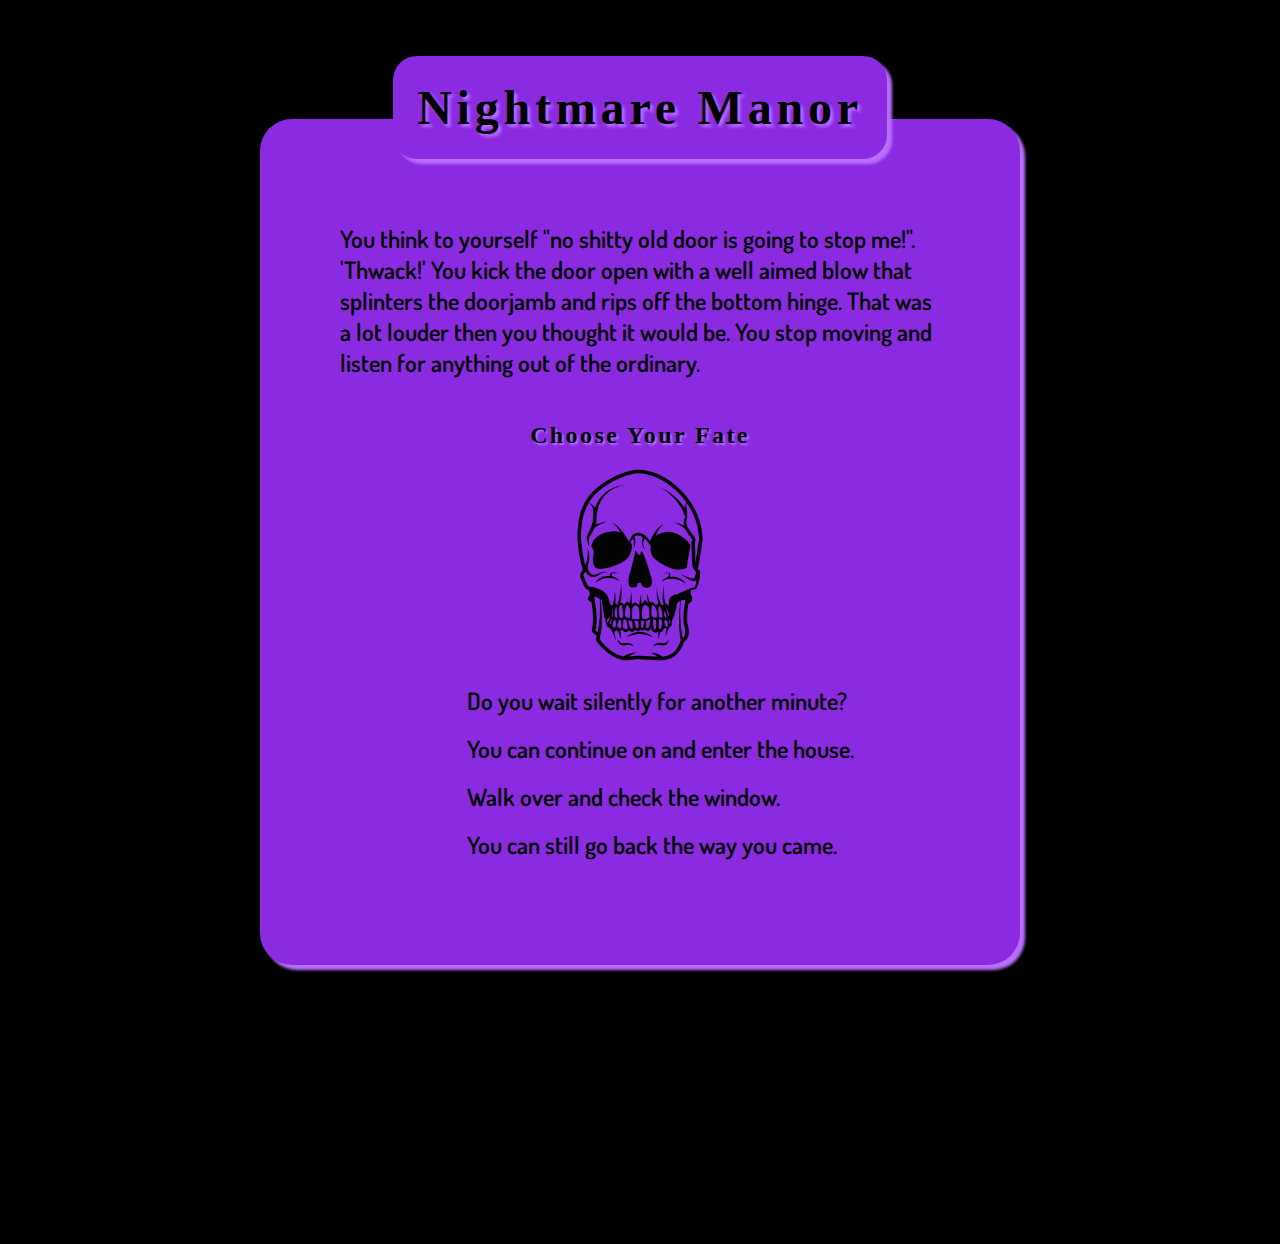
==== pg2.html @ 957e78af "woohoo" ====
<!DOCTYPE html>
<html lang="en">
<head>
    <meta charset="UTF-8">
    <meta http-equiv="X-UA-Compatible" content="IE=edge">
    <meta name="viewport" content="width=device-width, initial-scale=1.0">
    <link href="https://fonts.googleapis.com/css2?family=Dosis&display=swap" rel="stylesheet">
    <link rel="stylesheet" href="styles.css">
    <title>page2</title>
</head>
<body>
    <div class="wrapper">
        <header>
            <h1 class="nightmare">Nightmare Manor</h1>
        </header>
        <div class="story">
            <p>You think to yourself "no shitty old door is going to stop me!". 'Thwack!' You kick the door open with a well aimed blow that splinters the doorjamb and rips off the bottom hinge.
                That was a lot louder then you thought it would be. You stop moving and listen for anything out of the ordinary. </p>
                <br/>
            <h2 class="fates">Choose Your Fate</h2>
            <img class="skull" src="images/doomskull.png" alt="">
            <ul>
                <a class="fate" href="#">Do you wait silently for another minute?</a></br>
                <a class="fate" href="#">You can continue on and enter the house.</a></br>
                <a class="fate" href="#">Walk over and check the window.</a></br>
                <a class="fate" href="#">You can still go back the way you came.</a></br>
            </ul>
        </div>
    </div>
</body>
</html>
---- styles.css ----
body,
html,
h1 {
    margin: 0;
}

body {
    background: black;
    font-family: 'Dosis', sans-serif;
    overflow-y: auto;
}

p {
    font-size: 1.5em;
    font-weight: 600;
}

.wrapper {
    display: grid;
    grid-template-rows: 1fr auto 1fr;
    justify-content: center;
    align-content: center;
    justify-items: center;
}

header {
    margin-top: 1em;
}

.nightmare {
    border-radius: .5em;
    text-align: center;
    background-color: blueviolet;
    font-size: 3em;
    padding: .5em;
    font-family: fantasy;
    letter-spacing: .1em;
    text-shadow: 3px 3px 3px rgb(185, 110, 255);
    z-index: 5;
    box-shadow: 5px 5px 3px rgb(185, 110, 255);
    position: relative;
    top: 40px;
}

.fates {
    text-align: center;
    letter-spacing: .1em;
    font-family: fantasy;
    text-shadow: 2px 2px 2px rgb(185, 110, 255);
    margin-top: 0;
}

.fate {
    font-size: 1.5em;
    font-weight: 600;
    line-height: 2em;
    padding: .2em;
}

.skull {
    height: 12em;
    width: 12em;
}

ul {
    list-style-type: upper-roman;
}

a:link {
    text-decoration: none;
    color: black;
}

a:visited {
    text-decoration: none;
    color: rgb(0, 0, 0);
}

a:hover:active {
    text-decoration: none;
    text-shadow: 1px 1px 1px rgb(180, 64, 238);
}

a:hover {
    text-decoration: none;color: black;
    text-shadow: 3px 3px 5px rgb(185, 110, 255);
}

.story {
    display: flex;
    flex-direction: column;
    justify-content: center;
    align-items: center;
    background-color: blueviolet;
    margin: 5em 7em;
    padding: 5em;
    border-radius: 2em;
    box-shadow: 5px 5px 3px rgb(185, 110, 255);
    max-width: 600px;
    position: relative;
    bottom: 80px;
}

/*.footer {
    text-align: center;
    background-color: blueviolet;
}*/
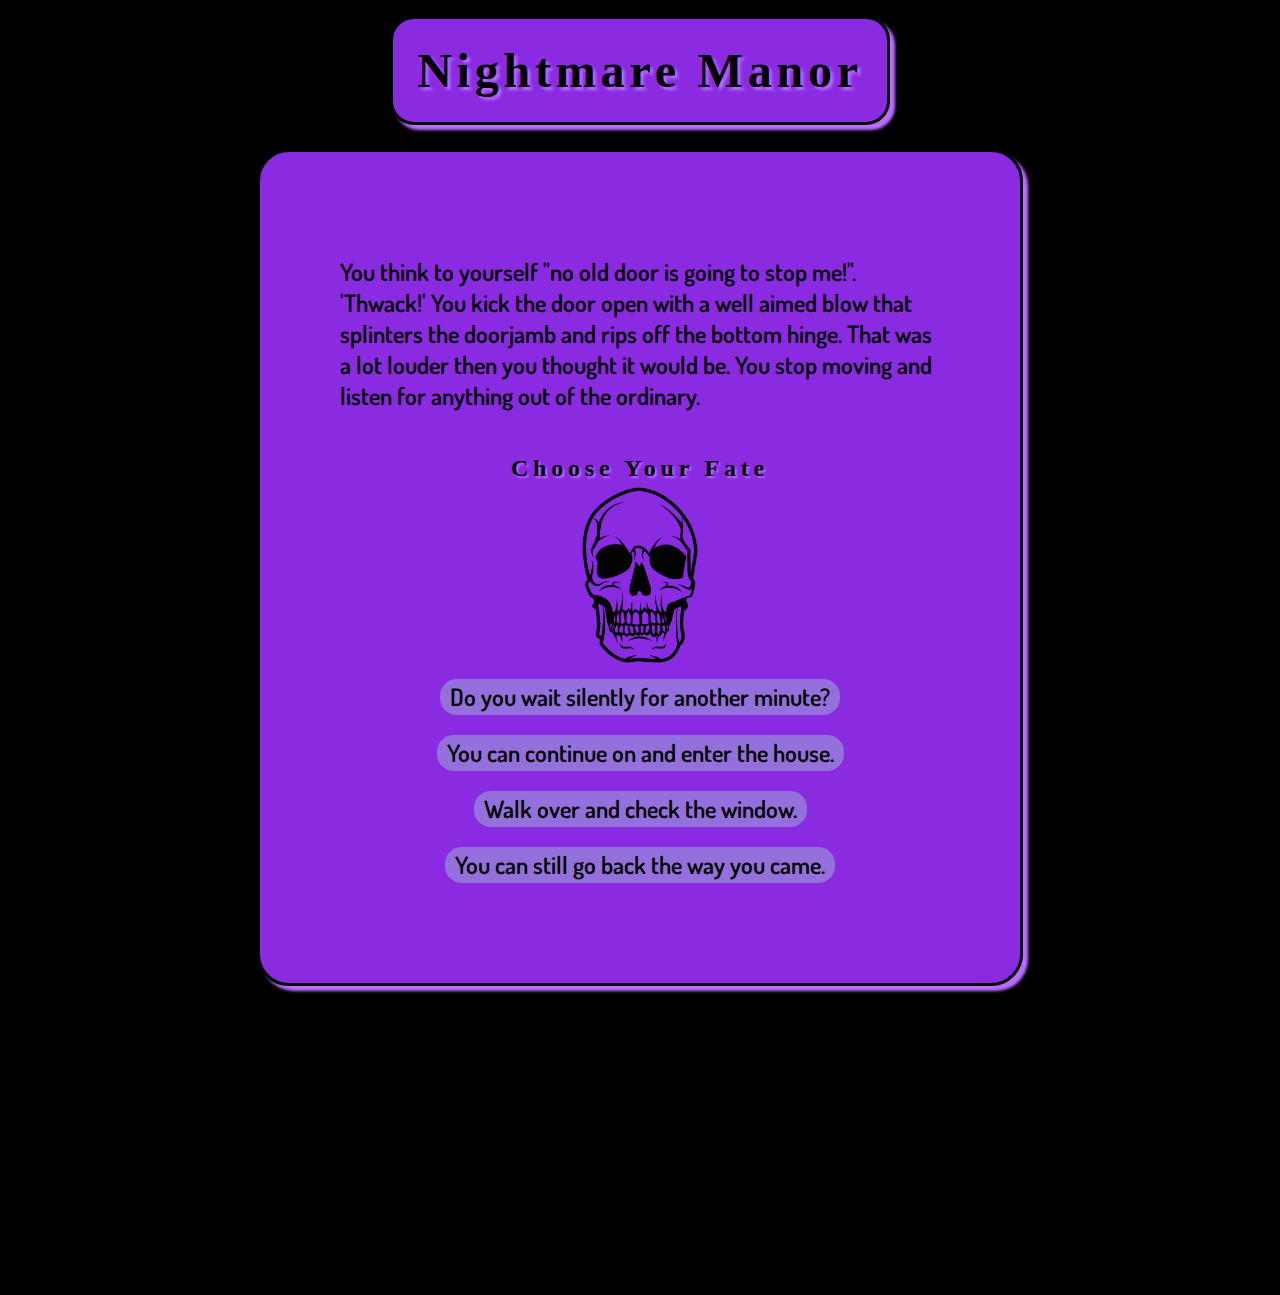
==== commit 9be38a0c: "update" ====
--- a/pg2.html
+++ b/pg2.html
@@ -14,17 +14,17 @@
             <h1 class="nightmare">Nightmare Manor</h1>
         </header>
         <div class="story">
-            <p>You think to yourself "no shitty old door is going to stop me!". 'Thwack!' You kick the door open with a well aimed blow that splinters the doorjamb and rips off the bottom hinge.
+            <p>You think to yourself "no old door is going to stop me!". 'Thwack!' You kick the door open with a well aimed blow that splinters the doorjamb and rips off the bottom hinge.
                 That was a lot louder then you thought it would be. You stop moving and listen for anything out of the ordinary. </p>
                 <br/>
             <h2 class="fates">Choose Your Fate</h2>
             <img class="skull" src="images/doomskull.png" alt="">
-            <ul>
+            <div class="fatelist">
                 <a class="fate" href="#">Do you wait silently for another minute?</a></br>
                 <a class="fate" href="#">You can continue on and enter the house.</a></br>
                 <a class="fate" href="#">Walk over and check the window.</a></br>
                 <a class="fate" href="#">You can still go back the way you came.</a></br>
-            </ul>
+            </div>
         </div>
     </div>
 </body>
--- a/styles.css
+++ b/styles.css
@@ -39,31 +39,46 @@
     z-index: 5;
     box-shadow: 5px 5px 3px rgb(185, 110, 255);
     position: relative;
-    top: 40px;
+    border: 3px solid black;
+    margin-bottom: .5em;
 }
 
 .fates {
     text-align: center;
-    letter-spacing: .1em;
+    letter-spacing: .2em;
     font-family: fantasy;
     text-shadow: 2px 2px 2px rgb(185, 110, 255);
     margin-top: 0;
+    margin-bottom: .2em;
+}
+
+.fatelist {
+    margin-top: 1em;
+    display: flex;
+    flex-direction: column;
+    justify-content: center;
+    align-items: center;
 }
 
 .fate {
     font-size: 1.5em;
     font-weight: 600;
-    line-height: 2em;
+    line-height: 1.5em;
     padding: .2em;
+    border-radius: .7em;
+    padding: 0px 10px;
+    
+    background-color: mediumpurple;
+}
+
+.fate:hover {
+    box-shadow: 4px 4px 5px rgb(209, 93, 255);
+    transition: .3s linear;
 }
 
 .skull {
-    height: 12em;
-    width: 12em;
-}
-
-ul {
-    list-style-type: upper-roman;
+    height: 11em;
+    width: 11em;
 }
 
 a:link {
@@ -82,8 +97,10 @@
 }
 
 a:hover {
-    text-decoration: none;color: black;
-    text-shadow: 3px 3px 5px rgb(185, 110, 255);
+    text-decoration: none;
+    color: black;
+    /*text-shadow: 3px 3px 5px rgb(250, 89, 237);*/
+    transition: .3s linear;
 }
 
 .story {
@@ -99,9 +116,32 @@
     max-width: 600px;
     position: relative;
     bottom: 80px;
+    border: 3px solid black;
 }
 
-/*.footer {
-    text-align: center;
-    background-color: blueviolet;
-}*/+@media screen and (max-width: 600px) {
+    .nightmare {
+        font-size: 2em;
+        top: 0px;
+        margin-bottom: .5em;
+    }
+
+    .story {
+        padding: 1.2em;
+        margin: 5em 1em;
+        margin-top: 6em;
+        margin-bottom: 1em;
+        font-size: .9em;
+    }
+
+    .skull {
+        height: 10em;
+        width: 10em;
+    }
+
+    .fate {
+        font-size: 1.3em;
+        font-weight: 600;
+        line-height: 1.3em;
+    }
+}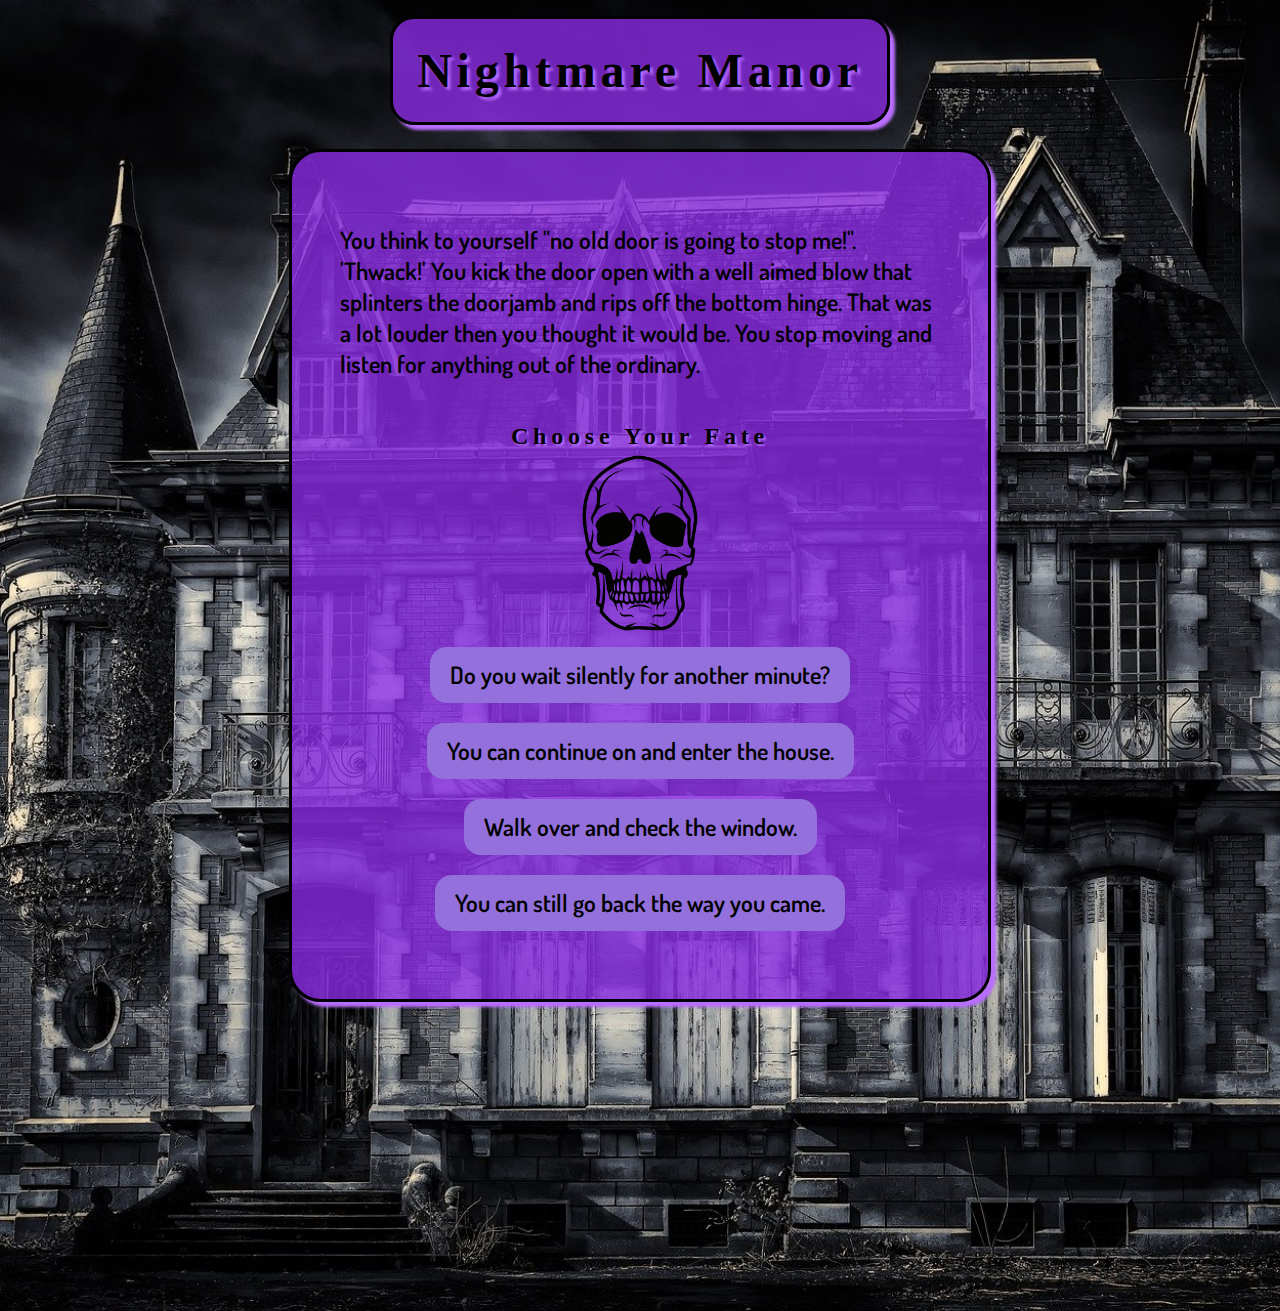
==== commit 27ccc2f8: "BackgroundImg" ====
--- a/pg2.html
+++ b/pg2.html
@@ -8,7 +8,7 @@
     <link rel="stylesheet" href="styles.css">
     <title>page2</title>
 </head>
-<body>
+<body id="kick">
     <div class="wrapper">
         <header>
             <h1 class="nightmare">Nightmare Manor</h1>
@@ -27,5 +27,7 @@
             </div>
         </div>
     </div>
+    <audio id="kickS" src="smash.wav"></audio>
+    <script src="main.js"></script>
 </body>
 </html>--- a/styles.css
+++ b/styles.css
@@ -5,9 +5,14 @@
 }
 
 body {
-    background: black;
+    
     font-family: 'Dosis', sans-serif;
     overflow-y: auto;
+}
+
+body,
+html {
+    height: 100%;
 }
 
 p {
@@ -21,6 +26,10 @@
     justify-content: center;
     align-content: center;
     justify-items: center;
+    background-image: url(./house.jpg);
+    background-position: center;
+    background-repeat: no-repeat;
+    background-size: cover;
 }
 
 header {
@@ -30,7 +39,7 @@
 .nightmare {
     border-radius: .5em;
     text-align: center;
-    background-color: blueviolet;
+    background-color: rgb(138, 43, 226, .8);
     font-size: 3em;
     padding: .5em;
     font-family: fantasy;
@@ -65,8 +74,9 @@
     font-weight: 600;
     line-height: 1.5em;
     padding: .2em;
+    
     border-radius: .7em;
-    padding: 0px 10px;
+    padding: 10px 20px;
     
     background-color: mediumpurple;
 }
@@ -108,9 +118,9 @@
     flex-direction: column;
     justify-content: center;
     align-items: center;
-    background-color: blueviolet;
+    background-color: rgb(138, 43, 226, .8);
     margin: 5em 7em;
-    padding: 5em;
+    padding: 3em;
     border-radius: 2em;
     box-shadow: 5px 5px 3px rgb(185, 110, 255);
     max-width: 600px;
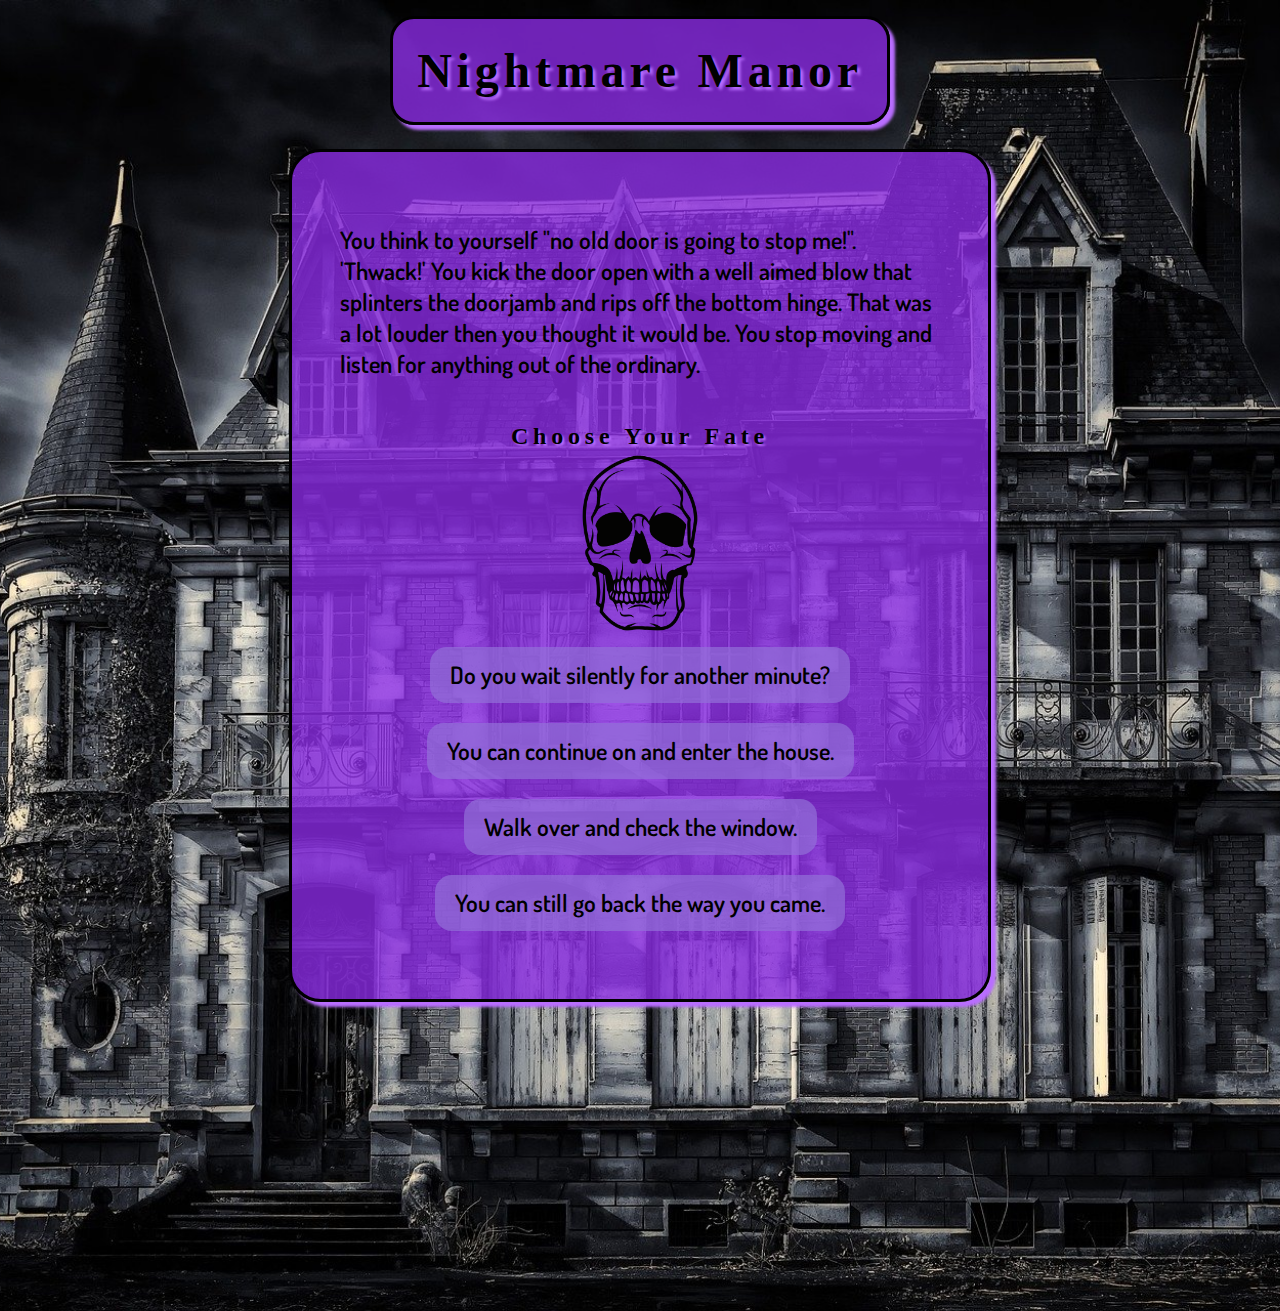
==== commit da00ee9c: "spacing fix" ====
--- a/pg2.html
+++ b/pg2.html
@@ -17,7 +17,7 @@
             <p>You think to yourself "no old door is going to stop me!". 'Thwack!' You kick the door open with a well aimed blow that splinters the doorjamb and rips off the bottom hinge.
                 That was a lot louder then you thought it would be. You stop moving and listen for anything out of the ordinary. </p>
                 <br/>
-            <h2 class="fates">Choose Your Fate</h2>
+            <h2 class="choices">Choose Your Fate</h2>
             <img class="skull" src="images/doomskull.png" alt="">
             <div class="fatelist">
                 <a class="fate" href="#">Do you wait silently for another minute?</a></br>
--- a/styles.css
+++ b/styles.css
@@ -52,7 +52,7 @@
     margin-bottom: .5em;
 }
 
-.fates {
+.choices {
     text-align: center;
     letter-spacing: .2em;
     font-family: fantasy;
@@ -65,8 +65,9 @@
     margin-top: 1em;
     display: flex;
     flex-direction: column;
-    justify-content: center;
+    justify-content: space-around;
     align-items: center;
+
 }
 
 .fate {
@@ -78,7 +79,7 @@
     border-radius: .7em;
     padding: 10px 20px;
     
-    background-color: mediumpurple;
+    background-color: rgb(147, 112, 216, .7);
 }
 
 .fate:hover {
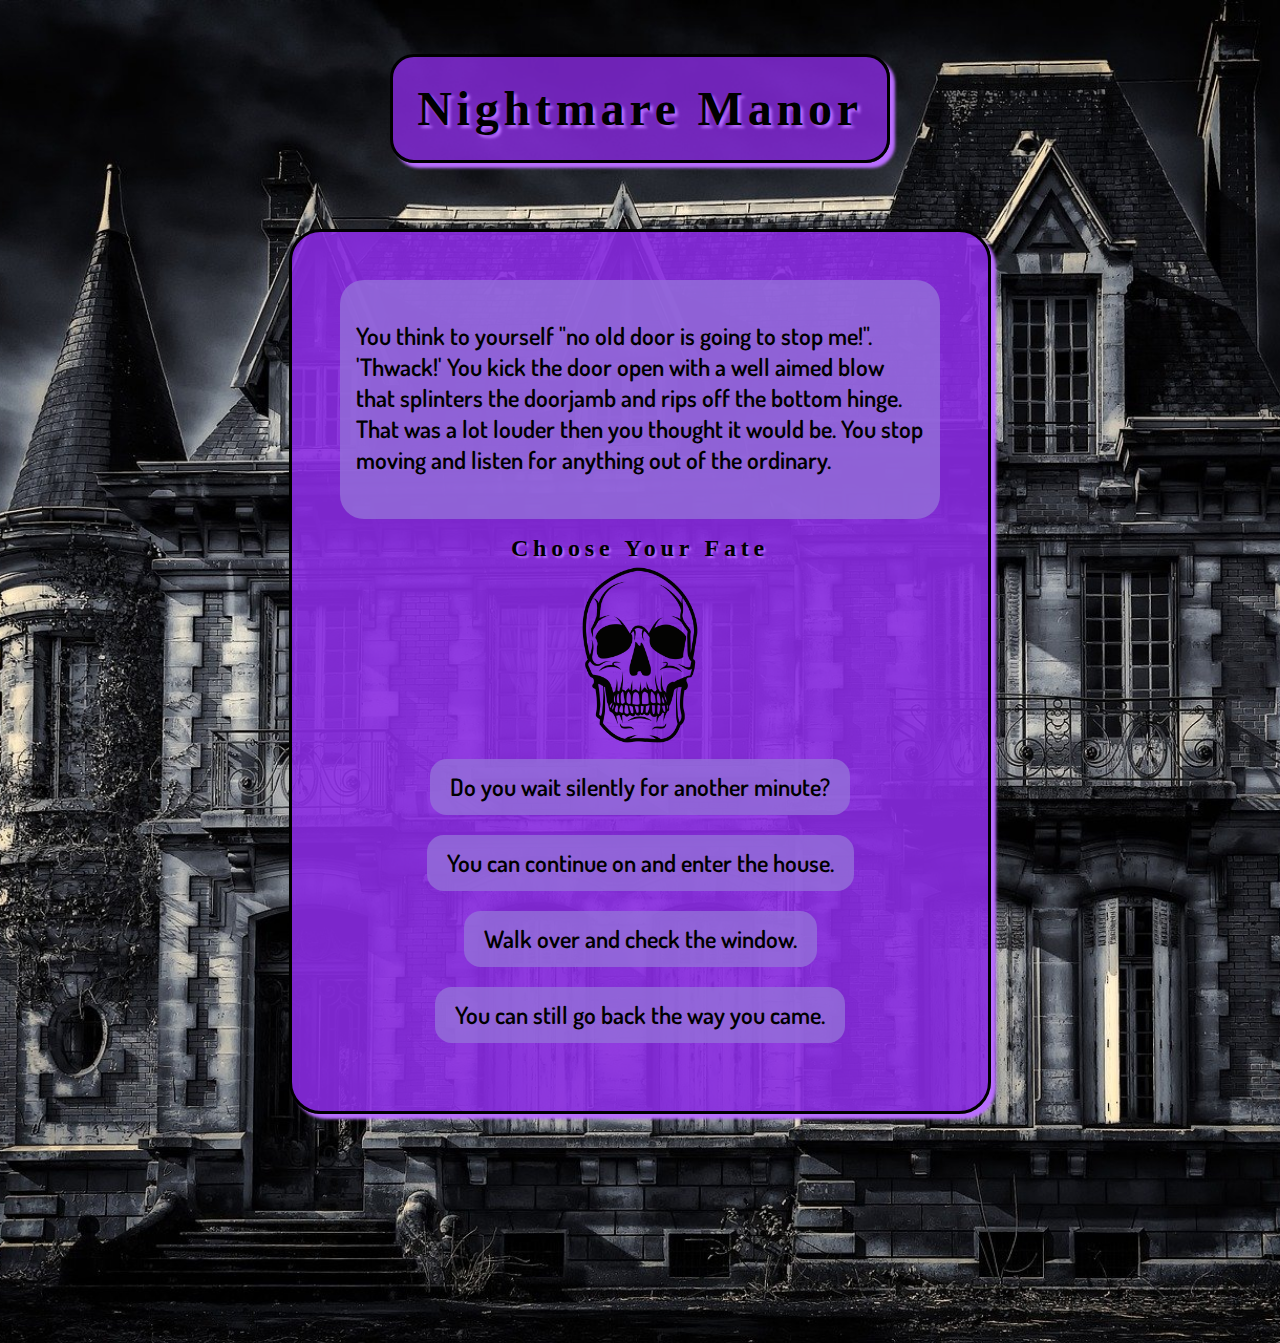
==== commit 6317ca69: "again" ====
--- a/pg2.html
+++ b/pg2.html
@@ -14,9 +14,11 @@
             <h1 class="nightmare">Nightmare Manor</h1>
         </header>
         <div class="story">
-            <p>You think to yourself "no old door is going to stop me!". 'Thwack!' You kick the door open with a well aimed blow that splinters the doorjamb and rips off the bottom hinge.
+            <div class="blurb">
+                <p>You think to yourself "no old door is going to stop me!". 'Thwack!' You kick the door open with a well aimed blow that splinters the doorjamb and rips off the bottom hinge.
                 That was a lot louder then you thought it would be. You stop moving and listen for anything out of the ordinary. </p>
                 <br/>
+            </div>
             <h2 class="choices">Choose Your Fate</h2>
             <img class="skull" src="images/doomskull.png" alt="">
             <div class="fatelist">
--- a/styles.css
+++ b/styles.css
@@ -50,6 +50,15 @@
     position: relative;
     border: 3px solid black;
     margin-bottom: .5em;
+    top: .8em;
+}
+
+.blurb {
+    background-color: rgb(147, 112, 216, .8);
+    padding: 1em;
+    padding-bottom: 0;
+    margin-bottom: 1em;
+    border-radius: 1.5em;
 }
 
 .choices {
@@ -79,7 +88,7 @@
     border-radius: .7em;
     padding: 10px 20px;
     
-    background-color: rgb(147, 112, 216, .7);
+    background-color: rgb(147, 112, 216, .8);
 }
 
 .fate:hover {
@@ -119,21 +128,20 @@
     flex-direction: column;
     justify-content: center;
     align-items: center;
-    background-color: rgb(138, 43, 226, .8);
+    background-color: rgb(138, 43, 226, .9);
     margin: 5em 7em;
     padding: 3em;
     border-radius: 2em;
     box-shadow: 5px 5px 3px rgb(185, 110, 255);
     max-width: 600px;
     position: relative;
-    bottom: 80px;
     border: 3px solid black;
 }
 
 @media screen and (max-width: 600px) {
     .nightmare {
         font-size: 2em;
-        top: 0px;
+        top: .8em;
         margin-bottom: .5em;
     }
 
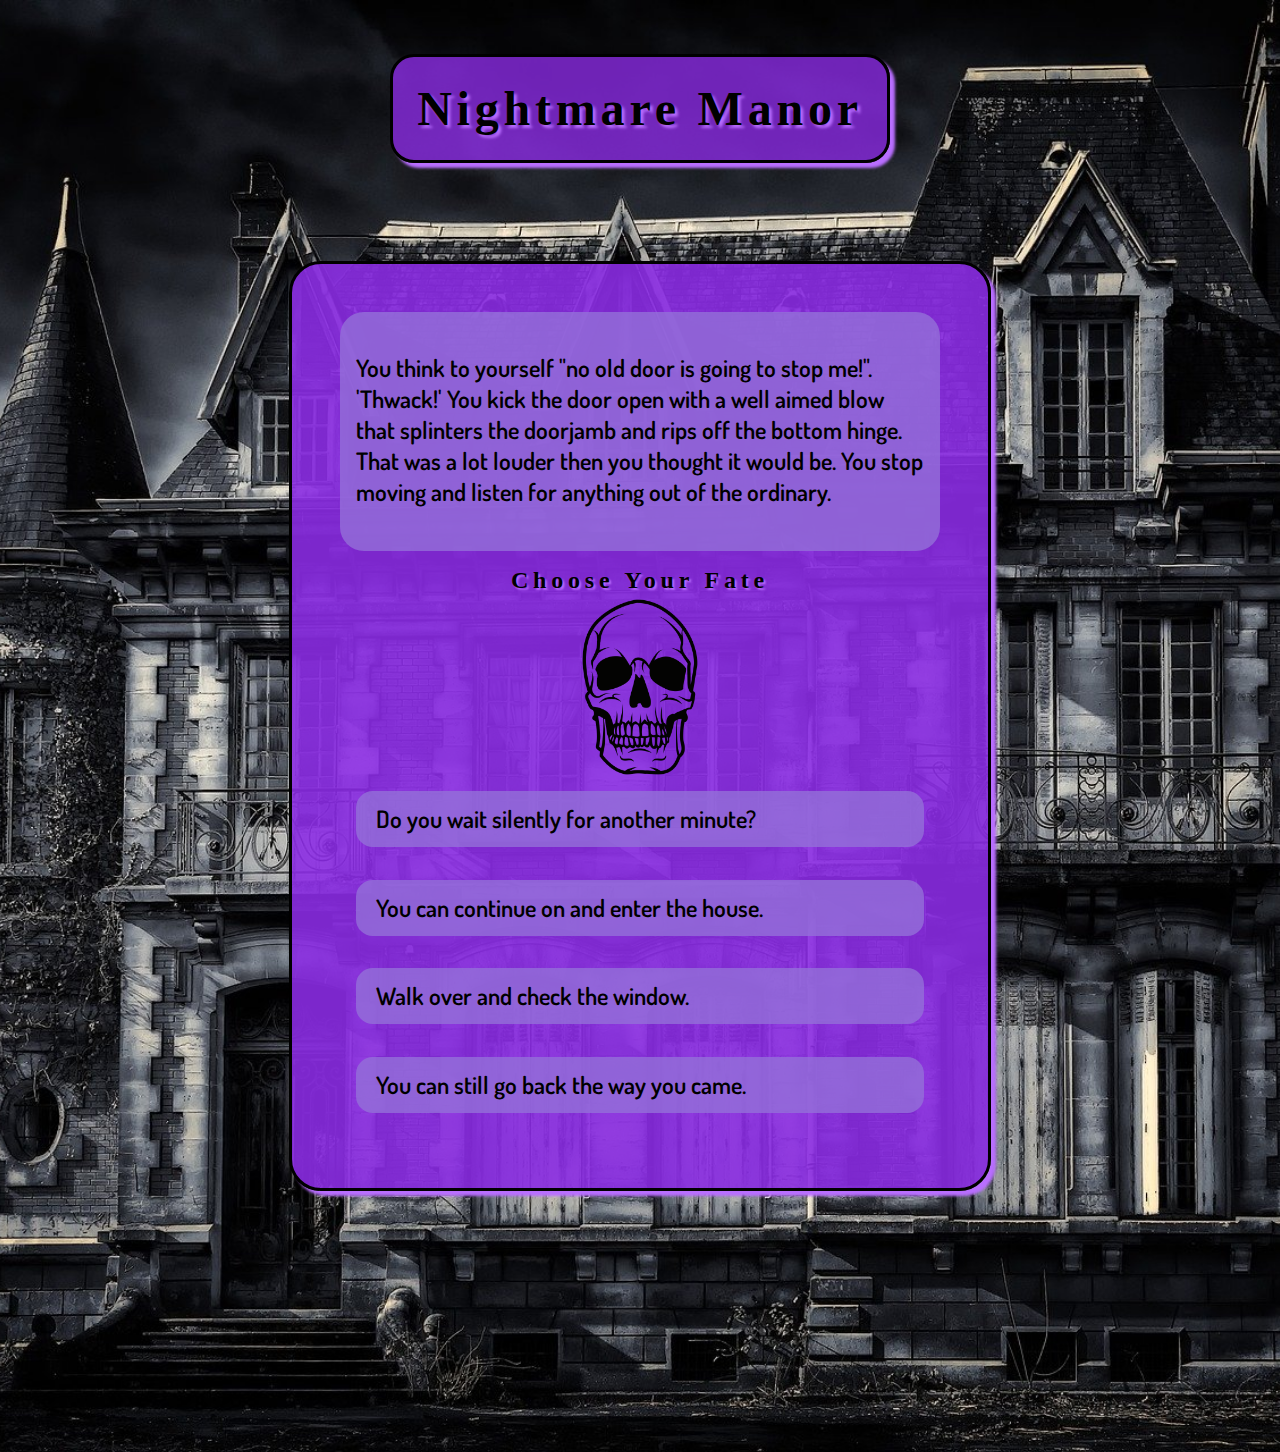
==== commit 0425b969: "page3" ====
--- a/pg2.html
+++ b/pg2.html
@@ -22,7 +22,7 @@
             <h2 class="choices">Choose Your Fate</h2>
             <img class="skull" src="images/doomskull.png" alt="">
             <div class="fatelist">
-                <a class="fate" href="#">Do you wait silently for another minute?</a></br>
+                <a class="fate" href="pg3.html">Do you wait silently for another minute?</a></br>
                 <a class="fate" href="#">You can continue on and enter the house.</a></br>
                 <a class="fate" href="#">Walk over and check the window.</a></br>
                 <a class="fate" href="#">You can still go back the way you came.</a></br>
--- a/styles.css
+++ b/styles.css
@@ -22,6 +22,7 @@
 
 .wrapper {
     display: grid;
+    gap: 2em;
     grid-template-rows: 1fr auto 1fr;
     justify-content: center;
     align-content: center;
@@ -41,8 +42,9 @@
     text-align: center;
     background-color: rgb(138, 43, 226, .8);
     font-size: 3em;
+    font-weight: bold;
     padding: .5em;
-    font-family: fantasy;
+    font-family: 'Amatic SC', cursive;
     letter-spacing: .1em;
     text-shadow: 3px 3px 3px rgb(185, 110, 255);
     z-index: 5;
@@ -64,7 +66,8 @@
 .choices {
     text-align: center;
     letter-spacing: .2em;
-    font-family: fantasy;
+    font-family: 'Amatic SC', cursive;
+    font-weight: 700;
     text-shadow: 2px 2px 2px rgb(185, 110, 255);
     margin-top: 0;
     margin-bottom: .2em;
@@ -76,7 +79,7 @@
     flex-direction: column;
     justify-content: space-around;
     align-items: center;
-
+    gap: .4em
 }
 
 .fate {
@@ -84,11 +87,18 @@
     font-weight: 600;
     line-height: 1.5em;
     padding: .2em;
-    
+    width: 22em;
     border-radius: .7em;
     padding: 10px 20px;
     
     background-color: rgb(147, 112, 216, .8);
+}
+
+#flykick {
+    display: none;
+    height: 11em;
+    width: 11em;
+    z-index: 5;
 }
 
 .fate:hover {
@@ -140,15 +150,15 @@
 
 @media screen and (max-width: 600px) {
     .nightmare {
-        font-size: 2em;
+        font-size: 1.8em;
+        font-family: 'Shadows Into Light', cursive;
         top: .8em;
         margin-bottom: .5em;
     }
 
     .story {
         padding: 1.2em;
-        margin: 5em 1em;
-        margin-top: 6em;
+        margin: 2em 1em;
         margin-bottom: 1em;
         font-size: .9em;
     }
@@ -162,5 +172,6 @@
         font-size: 1.3em;
         font-weight: 600;
         line-height: 1.3em;
+        box-shadow: 4px 4px 5px rgb(209, 93, 255);
     }
 }